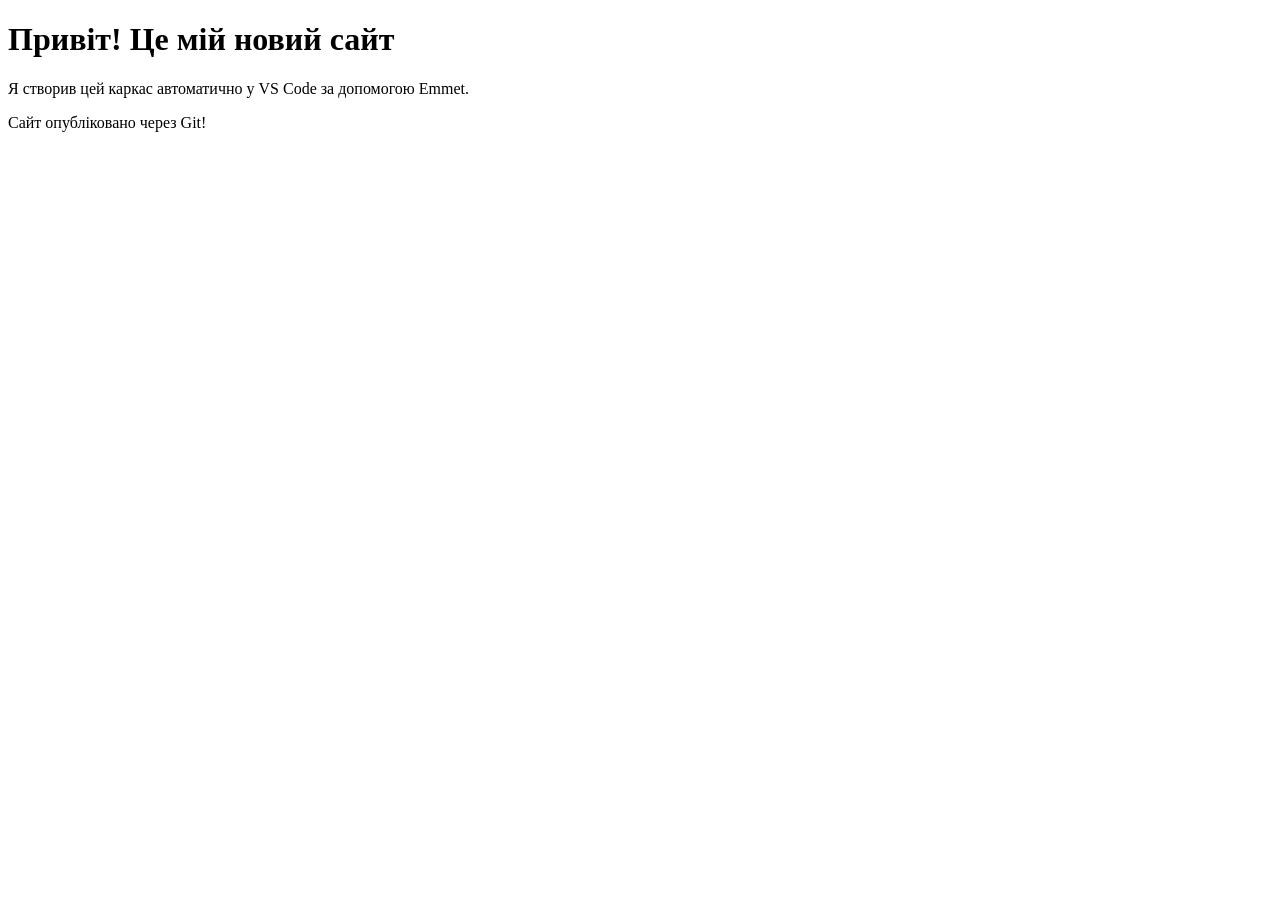
==== index.html @ bc24b526 "First commit: autogenerated html via VS Code Emmet" ====
<!doctype html>
<html lang="en">
  <head>
    <meta charset="UTF-8" />
    <meta name="viewport" content="width=device-width, initial-scale=1.0" />
    <title>Document</title>
  </head>
  <body>
    <h1>Привіт! Це мій новий сайт</h1>
    <p>Я створив цей каркас автоматично у VS Code за допомогою Emmet.</p>
    <p>Сайт опубліковано через Git!</p>
  </body>
</html>
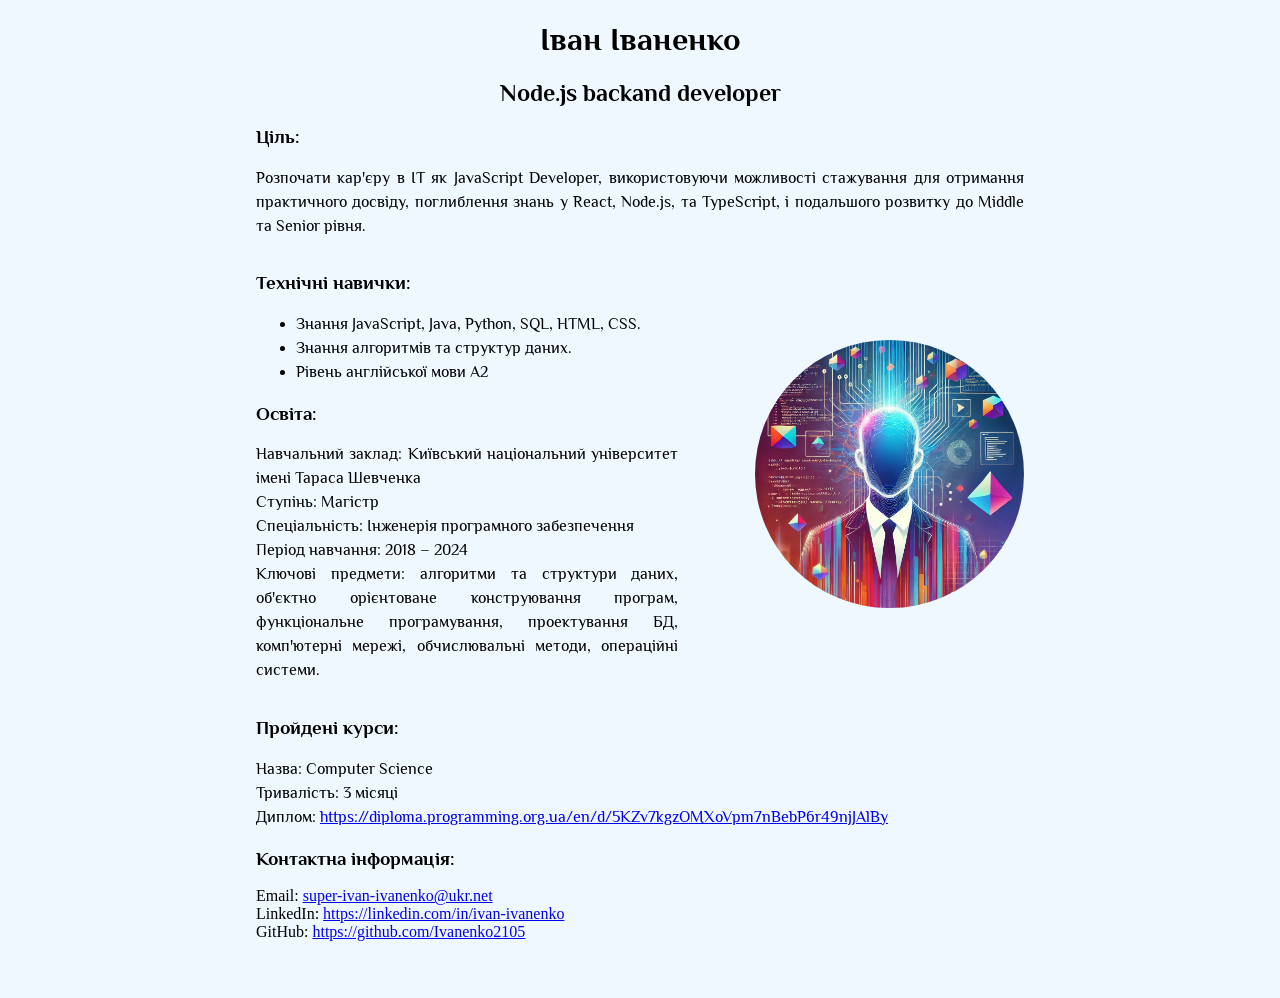
==== commit bbb26312: "Web development without IA" ====
--- a/index.html
+++ b/index.html
@@ -1,13 +1,105 @@
-<!doctype html>
+<!DOCTYPE html>
 <html lang="en">
-  <head>
-    <meta charset="UTF-8" />
-    <meta name="viewport" content="width=device-width, initial-scale=1.0" />
-    <title>Document</title>
-  </head>
-  <body>
-    <h1>Привіт! Це мій новий сайт</h1>
-    <p>Я створив цей каркас автоматично у VS Code за допомогою Emmet.</p>
-    <p>Сайт опубліковано через Git!</p>
-  </body>
-</html>
+	<head>
+		<meta charset="UTF-8" />
+		<meta name="viewport" content="width=device-width, initial-scale=1.0" />
+		<link rel="stylesheet" href="style.css" />
+		<title>Ivan Ivanenko</title>
+
+		<link rel="preconnect" href="https://fonts.googleapis.com" />
+		<link rel="preconnect" href="https://fonts.gstatic.com" crossorigin />
+		<link
+			href="https://fonts.googleapis.com/css2?family=Philosopher:ital,wght@0,400;0,700;1,400;1,700&family=Poppins:ital,wght@0,100;0,200;0,300;0,400;0,500;0,600;0,700;0,800;0,900;1,100;1,200;1,300;1,400;1,500;1,600;1,700;1,800;1,900&display=swap"
+			rel="stylesheet"
+		/>
+	</head>
+	<body>
+		<header>
+			<h1>Іван Іваненко</h1>
+			<h2>Node.js backand developer</h2>
+		</header>
+
+		<main>
+			<section class="goal">
+				<h3>Ціль:</h3>
+				<p>
+					Розпочати кар'єру в IT як JavaScript Developer, використовуючи
+					можливості стажування для отримання практичного досвіду, поглиблення
+					знань у React, Node.js, та TypeScript, і подальшого розвитку до Middle
+					та Senior рівня.
+				</p>
+			</section>
+
+			<div class="container">
+				<div class="skills-and-education">
+					<section class="technical-skills">
+						<h3>Технічні навички:</h3>
+						<ul>
+							<li>Знання JavaScript, Java, Python, SQL, HTML, CSS.</li>
+							<li>Знання алгоритмів та структур даних.</li>
+							<li>Рівень англійської мови A2</li>
+						</ul>
+					</section>
+
+					<section class="education">
+						<h3>Освіта:</h3>
+						<p>
+							Навчальний заклад: Київський національний університет імені Тараса
+							Шевченка<br />
+							Ступінь: Магістр<br />
+							Спеціальність: Інженерія програмного забезпечення<br />
+							Період навчання: 2018 – 2024<br />
+							Ключові предмети: алгоритми та структури даних, об'єктно
+							орієнтоване конструювання програм, функціональне програмування,
+							проектування БД, комп'ютерні мережі, обчислювальні методи,
+							операційні системи.
+						</p>
+					</section>
+				</div>
+
+				<div class="developer-img">
+					<img src="developer.webp" alt="developer" />
+				</div>
+			</div>
+
+			<section class="courses">
+				<h3>Пройдені курси:</h3>
+				<p>
+					Назва: Computer Science<br />
+					Тривалість: 3 місяці<br />
+					Диплом:
+					<a
+						href="https://diploma.programming.org.ua/en/d/5KZv7kgzOMXoVpm7nBebP6r49njJAlBy"
+						target="_blank"
+						>https://diploma.programming.org.ua/en/d/5KZv7kgzOMXoVpm7nBebP6r49njJAlBy</a
+					>
+				</p>
+			</section>
+		</main>
+
+		<footer>
+			<h3>Контактна інформація:</h3>
+
+			<div>
+				<span>Email:</span>
+				<a href="mailto:super-ivan-ivanenko@ukr.net"
+					>super-ivan-ivanenko@ukr.net</a
+				>
+			</div>
+
+			<div>
+				<span>LinkedIn:</span>
+				<a href="https://www.linkedin.com/in/ivan-ivanenko/" target="_blank"
+					>https://linkedin.com/in/ivan-ivanenko</a
+				>
+			</div>
+
+			<div>
+				<span>GitHub:</span>
+				<a href="https://github.com/Ivanenko2105" target="_blank"
+					>https://github.com/Ivanenko2105</a
+				>
+			</div>
+		</footer>
+	</body>
+</html>
--- a/style.css
+++ b/style.css
@@ -0,0 +1,61 @@
+body {
+	max-width: 60%;
+	margin: auto;
+	background-color: aliceblue;
+}
+
+h1,
+h2,
+h3 {
+	font-family: 'Philosopher', serif;
+	font-weight: 700;
+}
+
+p,
+li {
+	font-family: 'Philosopher', serif;
+	font-weight: 400;
+	line-height: 1.5em;
+	text-align: justify;
+}
+
+header {
+	text-align: center;
+}
+footer {
+	height: 150px;
+}
+.container {
+	display: flex;
+	justify-content: space-between;
+}
+
+.skills-and-education {
+	width: 55%;
+}
+
+.developer-img {
+	width: 35%;
+	margin: auto 0;
+}
+
+.developer-img img {
+	width: 100%;
+    border-radius: 50%;
+}
+
+@media (max-width: 1024px) {
+	.container {
+		flex-direction: column;
+		flex-flow: column-reverse;
+	}
+
+	.developer-img {
+		width: 50%;
+		margin: auto;
+	}
+
+	.skills-and-education {
+		width: 100%;
+	}
+}
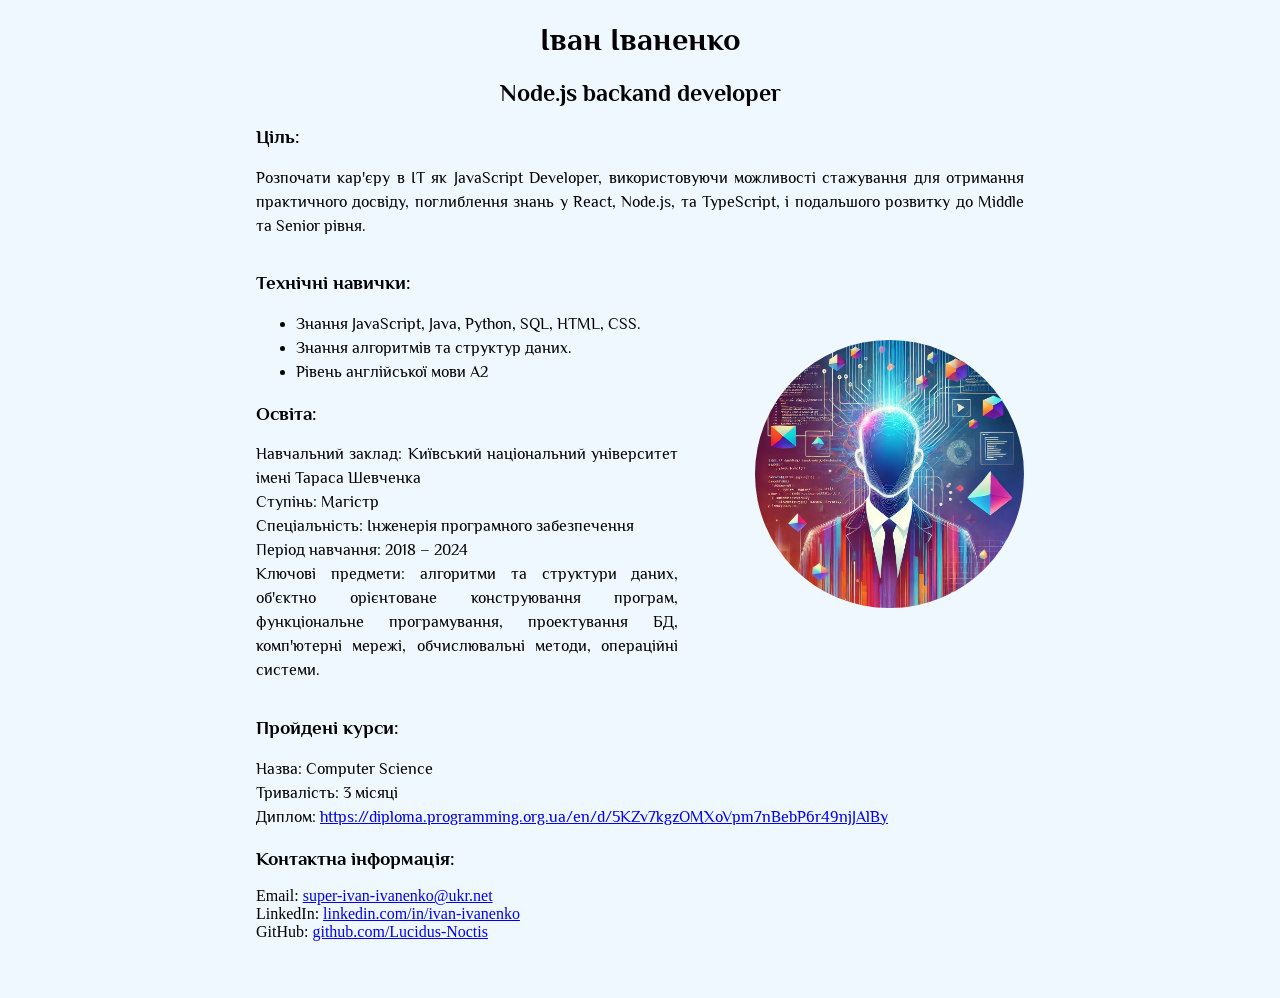
==== commit 4d227d6c: "Minor improvements" ====
--- a/index.html
+++ b/index.html
@@ -1,105 +1,105 @@
-<!DOCTYPE html>
+<!doctype html>
 <html lang="en">
-	<head>
-		<meta charset="UTF-8" />
-		<meta name="viewport" content="width=device-width, initial-scale=1.0" />
-		<link rel="stylesheet" href="style.css" />
-		<title>Ivan Ivanenko</title>
+  <head>
+    <meta charset="UTF-8" />
+    <meta name="viewport" content="width=device-width, initial-scale=1.0" />
+    <link rel="stylesheet" href="style.css" />
+    <title>Ivan Ivanenko</title>
 
-		<link rel="preconnect" href="https://fonts.googleapis.com" />
-		<link rel="preconnect" href="https://fonts.gstatic.com" crossorigin />
-		<link
-			href="https://fonts.googleapis.com/css2?family=Philosopher:ital,wght@0,400;0,700;1,400;1,700&family=Poppins:ital,wght@0,100;0,200;0,300;0,400;0,500;0,600;0,700;0,800;0,900;1,100;1,200;1,300;1,400;1,500;1,600;1,700;1,800;1,900&display=swap"
-			rel="stylesheet"
-		/>
-	</head>
-	<body>
-		<header>
-			<h1>Іван Іваненко</h1>
-			<h2>Node.js backand developer</h2>
-		</header>
+    <link rel="preconnect" href="https://fonts.googleapis.com" />
+    <link rel="preconnect" href="https://fonts.gstatic.com" crossorigin />
+    <link
+      href="https://fonts.googleapis.com/css2?family=Philosopher:ital,wght@0,400;0,700;1,400;1,700&family=Poppins:ital,wght@0,100;0,200;0,300;0,400;0,500;0,600;0,700;0,800;0,900;1,100;1,200;1,300;1,400;1,500;1,600;1,700;1,800;1,900&display=swap"
+      rel="stylesheet"
+    />
+  </head>
+  <body>
+    <header>
+      <h1>Іван Іваненко</h1>
+      <h2>Node.js backand developer</h2>
+    </header>
 
-		<main>
-			<section class="goal">
-				<h3>Ціль:</h3>
-				<p>
-					Розпочати кар'єру в IT як JavaScript Developer, використовуючи
-					можливості стажування для отримання практичного досвіду, поглиблення
-					знань у React, Node.js, та TypeScript, і подальшого розвитку до Middle
-					та Senior рівня.
-				</p>
-			</section>
+    <main>
+      <section class="goal">
+        <h3>Ціль:</h3>
+        <p>
+          Розпочати кар'єру в IT як JavaScript Developer, використовуючи
+          можливості стажування для отримання практичного досвіду, поглиблення
+          знань у React, Node.js, та TypeScript, і подальшого розвитку до Middle
+          та Senior рівня.
+        </p>
+      </section>
 
-			<div class="container">
-				<div class="skills-and-education">
-					<section class="technical-skills">
-						<h3>Технічні навички:</h3>
-						<ul>
-							<li>Знання JavaScript, Java, Python, SQL, HTML, CSS.</li>
-							<li>Знання алгоритмів та структур даних.</li>
-							<li>Рівень англійської мови A2</li>
-						</ul>
-					</section>
+      <div class="container">
+        <div class="skills-and-education">
+          <section class="technical-skills">
+            <h3>Технічні навички:</h3>
+            <ul>
+              <li>Знання JavaScript, Java, Python, SQL, HTML, CSS.</li>
+              <li>Знання алгоритмів та структур даних.</li>
+              <li>Рівень англійської мови A2</li>
+            </ul>
+          </section>
 
-					<section class="education">
-						<h3>Освіта:</h3>
-						<p>
-							Навчальний заклад: Київський національний університет імені Тараса
-							Шевченка<br />
-							Ступінь: Магістр<br />
-							Спеціальність: Інженерія програмного забезпечення<br />
-							Період навчання: 2018 – 2024<br />
-							Ключові предмети: алгоритми та структури даних, об'єктно
-							орієнтоване конструювання програм, функціональне програмування,
-							проектування БД, комп'ютерні мережі, обчислювальні методи,
-							операційні системи.
-						</p>
-					</section>
-				</div>
+          <section class="education">
+            <h3>Освіта:</h3>
+            <p>
+              Навчальний заклад: Київський національний університет імені Тараса
+              Шевченка<br />
+              Ступінь: Магістр<br />
+              Спеціальність: Інженерія програмного забезпечення<br />
+              Період навчання: 2018 – 2024<br />
+              Ключові предмети: алгоритми та структури даних, об'єктно
+              орієнтоване конструювання програм, функціональне програмування,
+              проектування БД, комп'ютерні мережі, обчислювальні методи,
+              операційні системи.
+            </p>
+          </section>
+        </div>
 
-				<div class="developer-img">
-					<img src="developer.webp" alt="developer" />
-				</div>
-			</div>
+        <div class="developer-img">
+          <img src="developer.webp" alt="developer" />
+        </div>
+      </div>
 
-			<section class="courses">
-				<h3>Пройдені курси:</h3>
-				<p>
-					Назва: Computer Science<br />
-					Тривалість: 3 місяці<br />
-					Диплом:
-					<a
-						href="https://diploma.programming.org.ua/en/d/5KZv7kgzOMXoVpm7nBebP6r49njJAlBy"
-						target="_blank"
-						>https://diploma.programming.org.ua/en/d/5KZv7kgzOMXoVpm7nBebP6r49njJAlBy</a
-					>
-				</p>
-			</section>
-		</main>
+      <section class="courses">
+        <h3>Пройдені курси:</h3>
+        <p>
+          Назва: Computer Science<br />
+          Тривалість: 3 місяці<br />
+          Диплом:
+          <a
+            href="https://diploma.programming.org.ua/en/d/5KZv7kgzOMXoVpm7nBebP6r49njJAlBy"
+            target="_blank"
+            >https://diploma.programming.org.ua/en/d/5KZv7kgzOMXoVpm7nBebP6r49njJAlBy</a
+          >
+        </p>
+      </section>
+    </main>
 
-		<footer>
-			<h3>Контактна інформація:</h3>
+    <footer>
+      <h3>Контактна інформація:</h3>
 
-			<div>
-				<span>Email:</span>
-				<a href="mailto:super-ivan-ivanenko@ukr.net"
-					>super-ivan-ivanenko@ukr.net</a
-				>
-			</div>
+      <div>
+        <span>Email:</span>
+        <a href="mailto:super-ivan-ivanenko@ukr.net"
+          >super-ivan-ivanenko@ukr.net</a
+        >
+      </div>
 
-			<div>
-				<span>LinkedIn:</span>
-				<a href="https://www.linkedin.com/in/ivan-ivanenko/" target="_blank"
-					>https://linkedin.com/in/ivan-ivanenko</a
-				>
-			</div>
+      <div>
+        <span>LinkedIn:</span>
+        <a href="https://www.linkedin.com/in/ivan-ivanenko/" target="_blank"
+          >linkedin.com/in/ivan-ivanenko</a
+        >
+      </div>
 
-			<div>
-				<span>GitHub:</span>
-				<a href="https://github.com/Ivanenko2105" target="_blank"
-					>https://github.com/Ivanenko2105</a
-				>
-			</div>
-		</footer>
-	</body>
-</html>+      <div>
+        <span>GitHub:</span>
+        <a href="https://github.com/Lucidus-Noctis" target="_blank"
+          >github.com/Lucidus-Noctis</a
+        >
+      </div>
+    </footer>
+  </body>
+</html>
--- a/style.css
+++ b/style.css
@@ -1,61 +1,61 @@
 body {
-	max-width: 60%;
-	margin: auto;
-	background-color: aliceblue;
+  max-width: 60%;
+  margin: auto;
+  background-color: aliceblue;
 }
 
 h1,
 h2,
 h3 {
-	font-family: 'Philosopher', serif;
-	font-weight: 700;
+  font-family: "Philosopher", serif;
+  font-weight: 700;
 }
 
 p,
 li {
-	font-family: 'Philosopher', serif;
-	font-weight: 400;
-	line-height: 1.5em;
-	text-align: justify;
+  font-family: "Philosopher", serif;
+  font-weight: 400;
+  line-height: 1.5em;
+  text-align: justify;
 }
 
 header {
-	text-align: center;
+  text-align: center;
 }
 footer {
-	height: 150px;
+  height: 150px;
 }
 .container {
-	display: flex;
-	justify-content: space-between;
+  display: flex;
+  justify-content: space-between;
 }
 
 .skills-and-education {
-	width: 55%;
+  width: 55%;
 }
 
 .developer-img {
-	width: 35%;
-	margin: auto 0;
+  width: 35%;
+  margin: auto 0;
 }
 
 .developer-img img {
-	width: 100%;
-    border-radius: 50%;
+  width: 100%;
+  border-radius: 50%;
 }
 
 @media (max-width: 1024px) {
-	.container {
-		flex-direction: column;
-		flex-flow: column-reverse;
-	}
+  .container {
+    flex-direction: column;
+    flex-flow: column-reverse;
+  }
 
-	.developer-img {
-		width: 50%;
-		margin: auto;
-	}
+  .developer-img {
+    width: 50%;
+    margin: auto;
+  }
 
-	.skills-and-education {
-		width: 100%;
-	}
-}+  .skills-and-education {
+    width: 100%;
+  }
+}
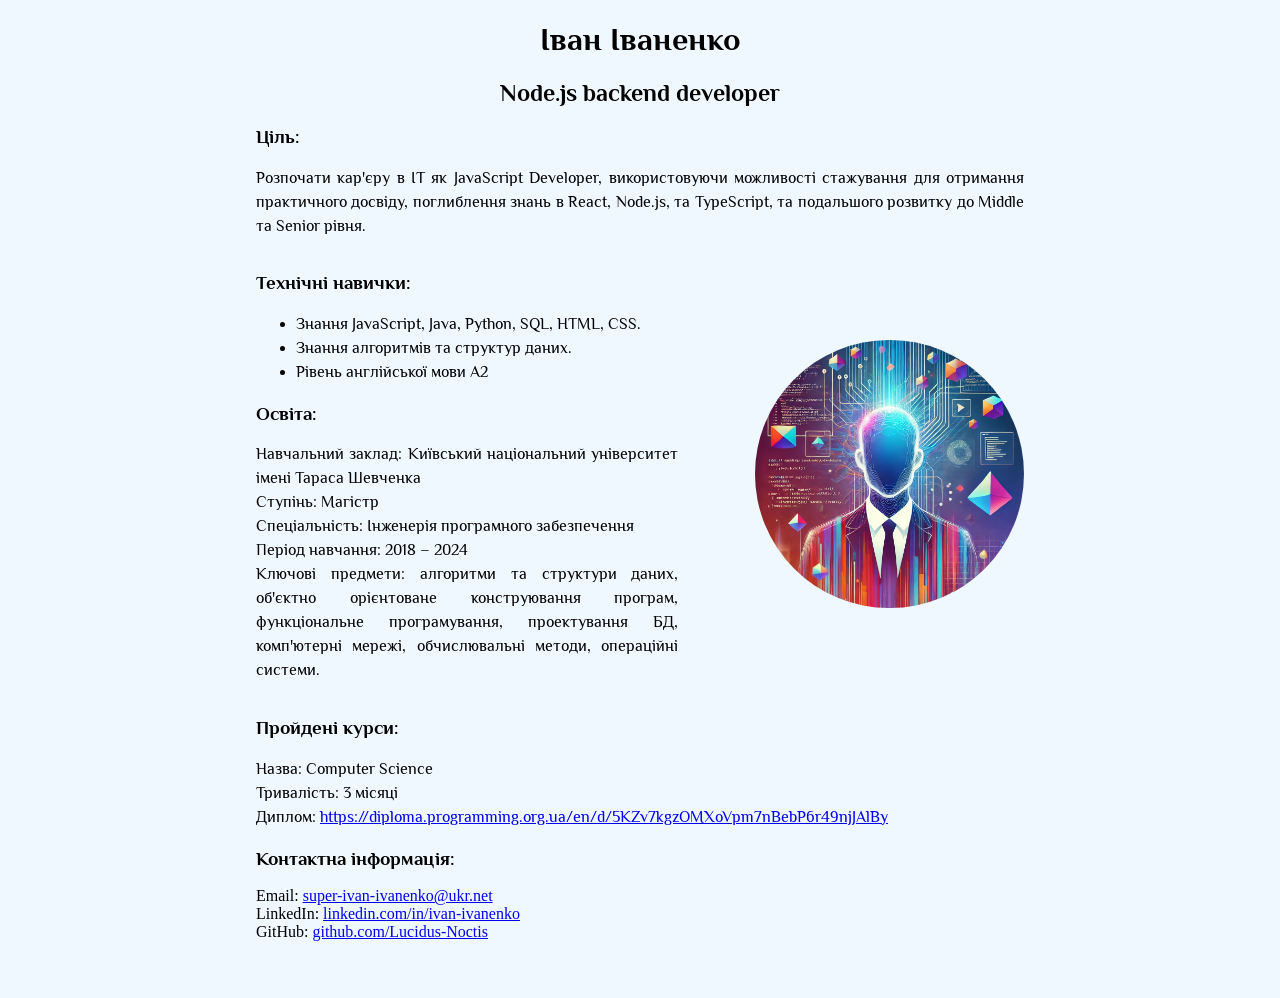
==== commit 4f264253: "fix text mistakes" ====
--- a/index.html
+++ b/index.html
@@ -16,7 +16,7 @@
   <body>
     <header>
       <h1>Іван Іваненко</h1>
-      <h2>Node.js backand developer</h2>
+      <h2>Node.js backend developer</h2>
     </header>
 
     <main>
@@ -25,7 +25,7 @@
         <p>
           Розпочати кар'єру в IT як JavaScript Developer, використовуючи
           можливості стажування для отримання практичного досвіду, поглиблення
-          знань у React, Node.js, та TypeScript, і подальшого розвитку до Middle
+          знань в React, Node.js, та TypeScript, та подальшого розвитку до Middle
           та Senior рівня.
         </p>
       </section>
